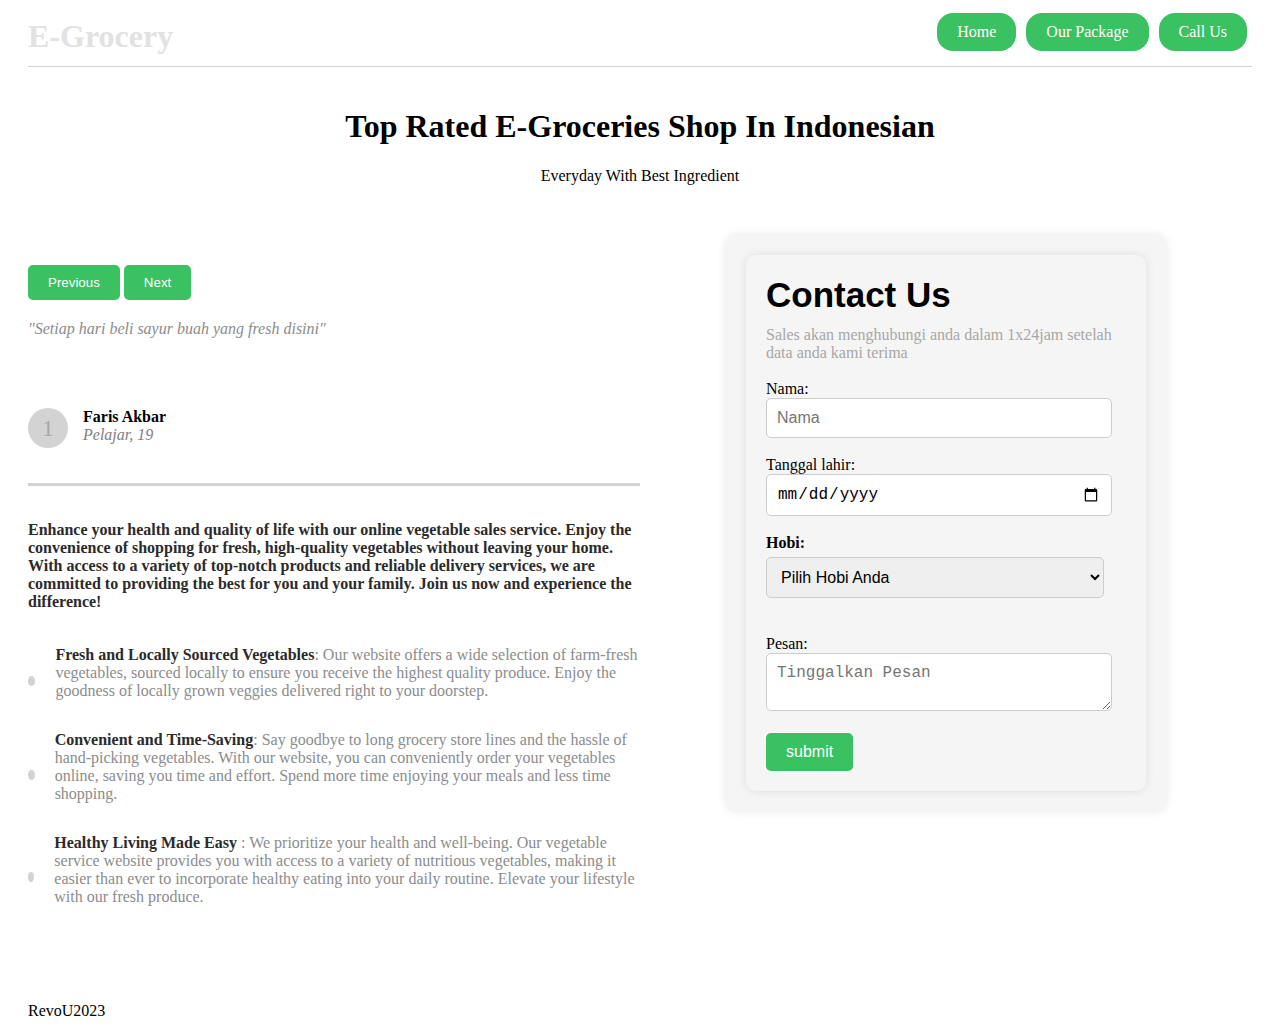
==== index.html @ ed1dad88 "Add files via upload" ====
<!DOCTYPE html>
<html lang="en">
    <head>
        <meta charset="UTF-8">
        <meta name="viewport" content="width=device-width, initial-scale=1.0">
        <title>Latihan3RevoU</title>
       <link rel="stylesheet" href="/css/style.css">
       <script src="script.js"></script>
    </head>
    <body>
    <header class="navigation">
        <div class="page-title">E-Grocery</div>
        <div class="nav">
            <a href="/" class="nav-items">Home</a>
            <a href="/" class="nav-items">Our Package</a>
            <a href="/" class="nav-items">Call Us</a>
        </div>
    </header> 
    
    <main class="main">

    <div id="title" class="content-title">
        <div>
            <h1 class="title">Top Rated E-Groceries Shop In Indonesian</h1>
        </div>
        <div>
            <span>Everyday With Best Ingredient</span>
        </div>
    </div>

    <div id="content" class="content">
        <div id="content-left" class="content-left">
          <div id="content-image" class="content-image">
            <div>
                <img class="img" src="">
                <img class="img" src="">
                <img class="img" src="">
                <button onclick="plusDivs(-1)"> Previous</button>
                <button onclick="plusDivs(1)"> Next</button>
            </div>
            <span class="span">"Setiap hari beli sayur buah yang fresh disini"</span>
          </div>

           <div id="lingkaran" class="point">
            <span class="nomor">1</span>
          <div id="circle">
            <div class="nama">Faris Akbar </div>
            <div class="address">Pelajar, 19</div>
          </div>
          </div>
          <div class="bawah">
    <div class="deskripsi">Enhance your health and quality of life with our online vegetable sales service. Enjoy the convenience of shopping for fresh, high-quality vegetables without leaving your home. With access to a variety of top-notch products and reliable delivery services, we are committed to providing the best for you and your family. Join us now and experience the difference!</div>
        <div class="bundaran">
           <div class="bundaran_1">
            <div class="bulat1"></div>
            <span class="desk_1"><span class="bold">Fresh and Locally Sourced Vegetables</span>: Our website offers a wide selection of farm-fresh vegetables, sourced locally to ensure you receive the highest quality produce. Enjoy the goodness of locally grown veggies delivered right to your doorstep.</span>
           </div>
           <div class="bundaran_2">
            <div class="bulat2"></div>
            <span class="desk_2"><span class="bold">Convenient and Time-Saving</span>: Say goodbye to long grocery store lines and the hassle of hand-picking vegetables. With our website, you can conveniently order your vegetables online, saving you time and effort. Spend more time enjoying your meals and less time shopping.</span>
           </div>
           <div class="bundaran_3">
            <div class="bulat3"></div>
            <span class="desk_3"><span class="bold">Healthy Living Made Easy</span> : We prioritize your health and well-being. Our vegetable service website provides you with access to a variety of nutritious vegetables, making it easier than ever to incorporate healthy eating into your daily routine. Elevate your lifestyle with our fresh produce.

            </span>
           </div>
        </div>
    </div>
    </div>
        <div id="content-right" class="content-right">
            <div class="form">
                <form name="message-form" onsubmit="return validateForm()" class="form">
                    <div class="head">
                        <span class="contactUs">Contact Us</span>
                        <span class="penjelas">Sales akan menghubungi anda dalam 1x24jam setelah data anda kami terima</span>
                    </div>
                    <span class="name">Nama:</span><input placeholder="Nama" type="text" name="full-name"/>
                  <br />
                  <span class="name">Tanggal lahir: </span>
                    <input type="date" name="birth-date" />
                    <br />

                     <div class="form-group">
                        <label for="hobby">Hobi:</label>
                        <select id="hobby" name="hobby">
                            <option value="">Pilih Hobi Anda</option>
                            <option value="Reading">Membaca</option>
                            <option value="Cooking">Memasak</option>
                            <option value="Traveling">Traveling</option>
                            <option value="Gardening">Berkebun</option>
                            <option value="Painting">Melukis</option>
                            <option value="Singing">Menyanyi</option>
                            <option value="Dancing">Menari</option>
                            <option value="Photography">Fotografi</option>
                            <option value="Cycling">Bersepeda</option>
                            <option value="Sports">Berolahraga</option>
                        </select>
                      </div>
                      
                      <span class="name">Pesan: </span>
                      <textarea placeholder="Tinggalkan Pesan" name="messages"></textarea>
                      <br />
                  
                      <input type="submit" value="submit"/>
                  </form>
            </div>
            

        </div>
    </div>
    </main>
    <footer>
        <p>RevoU2023</p>
    </footer>
    <script src="/js/script.js"></script>
    </body>
</html>
---- css/style.css ----
body{
    padding: 0 20px;
}

.navigation {
    display: flex;
    justify-content: space-between;
    border-bottom: 1px solid lightgray;
    padding-bottom: 10px;
    background-image: url(https://wallpapercave.com/wp/wp6865998.jpg);
    background-size: cover;
    background-repeat: no-repeat;
    background-attachment: fixed;
  }
  
  .page-title {
    font-size: 32px;
    font-weight: bold;
    padding-top: 10px;
    color: rgb(227, 225, 225);

  }
  
  .nav {
    display: flex;
  }
  
  .nav a:hover {
    background-color: lightgrey;
  }
  
  .nav-items {
    border: none;
    padding: 10px 20px;
    align-items: center;
    border-radius: 16px;
    margin: 5px;
    text-decoration: none;
    color: rgb(255, 255, 255);
    font-size: 1em;
    background-color: #3ac162;
  }

.content-title{
    padding: 20px 0;
    display: flex;
    flex-direction: column;
    justify-content: center;
    align-items: center;
    text-align: center;
}

.content{
    display: flex;
    margin-top: 30px;
}

.content-left{
    box-sizing: border-box;
    width: 50%;
}

.img {
  max-width: 100%; 
}

div {
  text-align: left; 
}

button {
  padding: 10px 20px; 
  background-color: #3ac162; 
  color: white; 
  border: none; 
  cursor: pointer; 
  margin-top: 5%;
  border-radius: 5px;
}

button:hover {
  background-color: #2e9f51; 
}


.content-image{
    display: flex;
    flex-direction: column;
    box-sizing: border-box;
}

.image{
    width:auto;
    height: auto;
}

.span{
    font-style: italic;
    color: rgb(141, 140, 140);
    padding-top: 20px;
}

.point {
    display: flex;
    margin-top: 70px;
    padding-bottom: 35px;
    position: relative;
    border-bottom: 3px solid lightgrey;
}

.nomor {
    width: 40px; 
    height: 40px; 
    background-color: lightgrey;
    border-radius: 50%;
    display: flex;
    justify-content: center;
    align-items: center;
    font-size: 24px;
    color: darkgrey;
}

#circle{
    display: flex;
    flex-direction: column;
    padding-left: 15px;
}

.nama{
    font-weight: bold;
}

.address{
    font-style:italic ;
    color: grey;
}

.bawah {
    display: flex;
    flex-direction: column;
    padding-top: 35px;
    padding-bottom: 50px;
    font-weight: bold;
    color: rgb(44, 43, 43);
}


.deskripsi{
    padding-bottom: 35px;
}

.bundaran_1,
.bundaran_2,
.bundaran_3 {
    display: flex;
    flex-direction: row; 
    align-items: center; 
    text-align: left;
    margin-bottom: 5%;
}

.bulat1,
.bulat2,
.bulat3 {
    background-color: lightgrey;
    border-radius: 50%;
    display: flex;
    justify-content: center;
    align-items: center;
    font-size: 24px;
    color: rgb(134, 134, 134);
    font-weight: lighter;
    margin-top: 15px;
    width: 20px; 
    height: 10px; 
    font-size: 24px;
}

.desk_1,
.desk_2,
.desk_3 {
padding-left: 20px;
color: rgb(140, 140, 140);
font-weight: lighter;
}

.bold{
  font-weight: bold;
  color: rgb(44, 43, 43);
}


.content-right{
    box-sizing: border-box;
    width: 50%;
}

.kepala{
    padding-bottom: 35px;
    font-family:'Nunito', sans-serif;
    font-weight: bold;
}
  
.contactUs {
    font-weight: bold;
    font-size: 35px;
    font-family:'Nunito', sans-serif;
  }
  
  .penjelas {
    color: rgb(168, 167, 167);
    font-weight: lighter;
    padding-top: 3%;
  }
  
.head{
  display: flex;
  flex-direction: column;
  margin-bottom: 5%;
}

.form {
  max-width: 400px;
  margin: 0 auto;
  padding: 20px;
  background-color: #f5f5f5;
  border-radius: 10px;
  box-shadow: 0 0 10px rgba(0, 0, 0, 0.1);
}

.form-group {
  margin-bottom: 20px;
  width: 94%;
}

.form label {
  display: block;
  font-weight: bold;
  margin-bottom: 5px;
}

.form input[type="text"],
.form input[type="date"],
.form select,
.form textarea {
  width: 90%;
  padding: 10px;
  border: 1px solid #ccc;
  border-radius: 5px;
  font-size: 16px;
  margin-bottom: 5%;
}

.form select {
  width: 100%; 
}

.form textarea {
  resize: vertical;
}

.form input[type="submit"] {
  background-color: #3ac162;
  color: white;
  border: none;
  border-radius: 5px;
  padding: 10px 20px;
  cursor: pointer;
  font-size: 16px;
  transition: background-color 0.3s;
}

.form input[type="submit"]:hover {
  background-color: #2e9f51; 
}

.form label[for="hobby"] {
  display: block;
}

.error-message {
  color: red;
  font-size: 14px;
  margin-top: -10px;
  margin-bottom: 10px;
}

.success-message {
  color: green;
  font-size: 14px;
  margin-top: -10px;
  margin-bottom: 10px;
}

@media screen and (max-width: 767px) {
  .page-title{
    font-size: 1em;
}

  .nav-items {
    font-size: 1em; 
    padding: 10px 20px; 
    border-radius: 10px; 
    margin: 5px; 
    align-items: center;
  }

  .title{
    text-align: center;
  }

  .content {
   flex-direction: column;
   justify-content: center;
   text-align: center;
   align-items: center;
  }
  .content-left{
    width: 100%;
  }

  .img{
    width: 100%;
    height: auto;
  }

  .content-right{
    width: 100%;
  }

  .contactUs {
    font-size: 24px; 
  }

  .penjelas {
    font-size: 16px; 
  }

  .bulat1,
    .bulat2,
    .bulat3 {
        width: 130px;
        height: 45px;
        font-size: 24px;
    }

    .bawah {
      margin-bottom: 35px; 
      padding-bottom: 35px;
  }
  
}
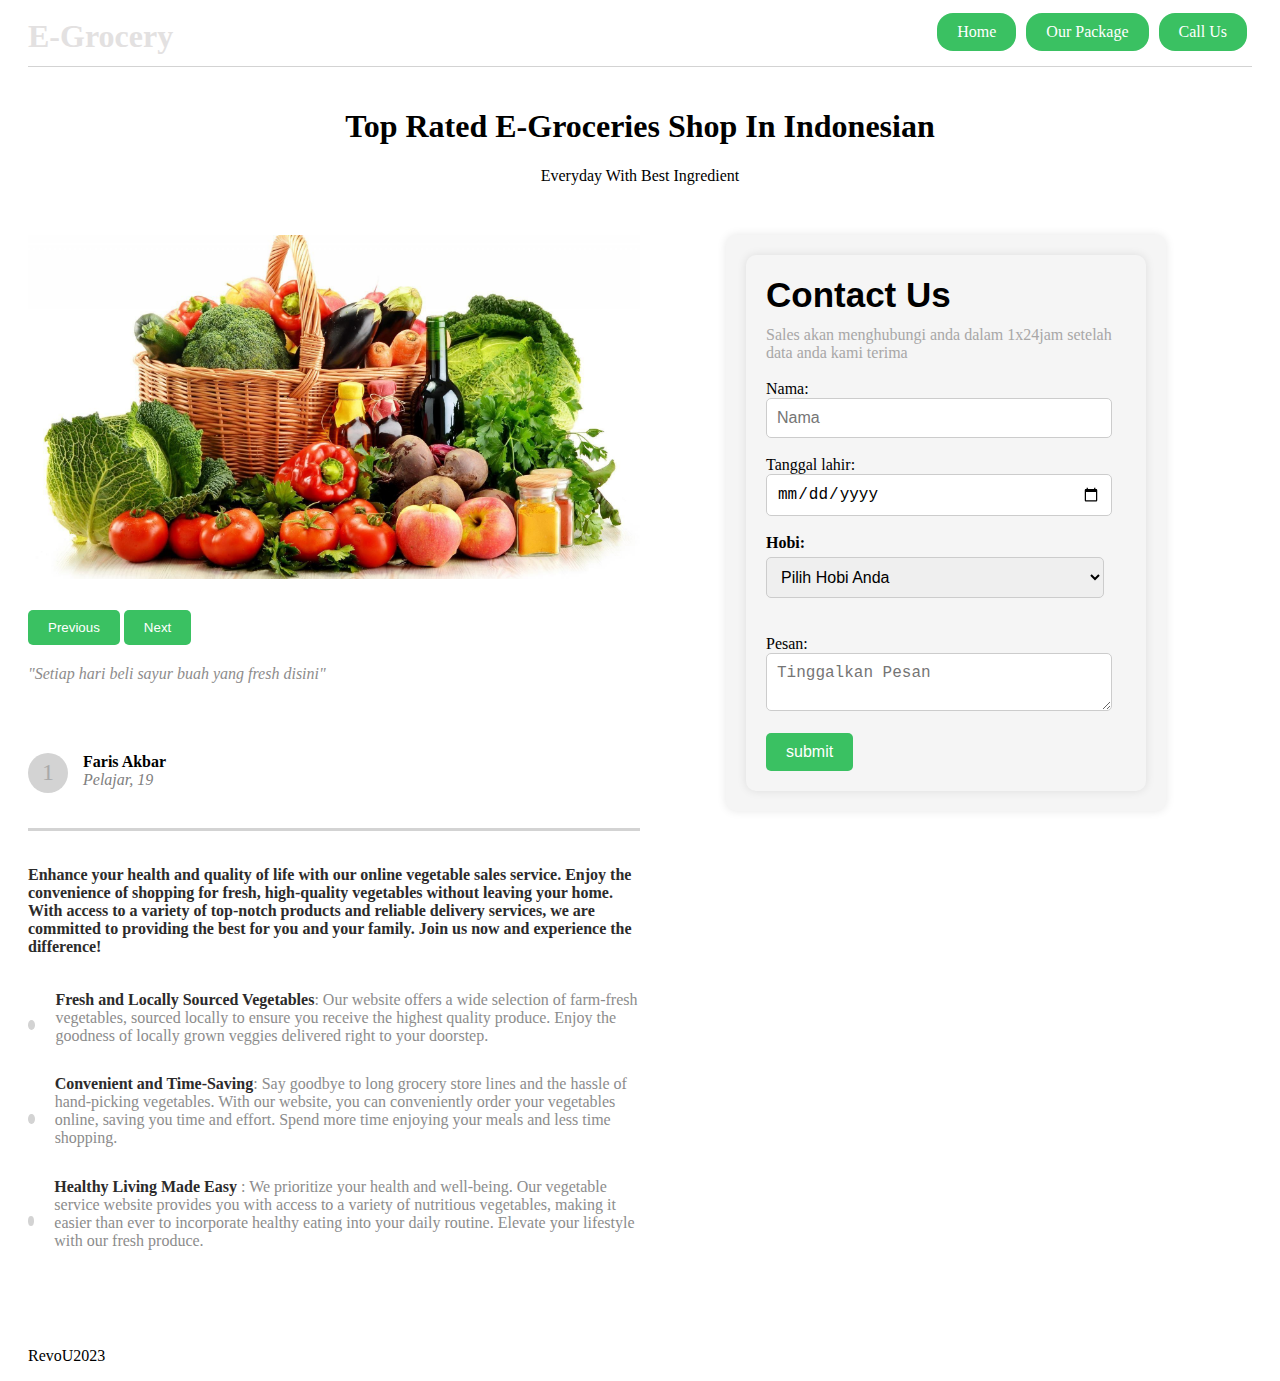
==== commit cdb3f808: "Add files via upload" ====
--- a/index.html
+++ b/index.html
@@ -32,9 +32,9 @@
         <div id="content-left" class="content-left">
           <div id="content-image" class="content-image">
             <div>
-                <img class="img" src="">
-                <img class="img" src="">
-                <img class="img" src="">
+                <img class="img" src="/asset/wp1881539.jpeg">
+                <img class="img" src="/asset/wp1881543.jpeg">
+                <img class="img" src="/asset/wp1881544.jpeg">
                 <button onclick="plusDivs(-1)"> Previous</button>
                 <button onclick="plusDivs(1)"> Next</button>
             </div>
